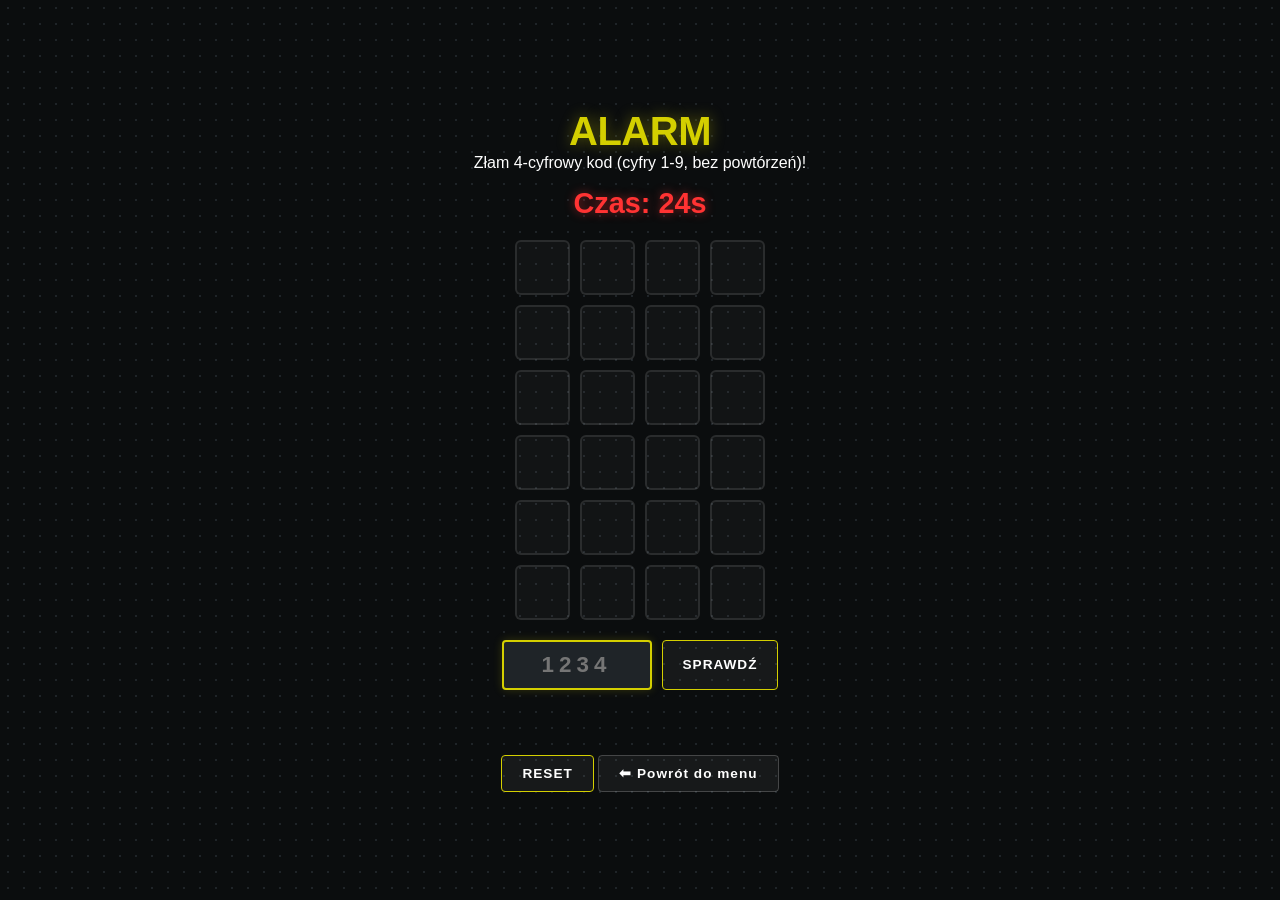
==== alarm/index.html @ e302a50f "Add files via upload" ====
<!DOCTYPE html>
<html lang="pl">
<head>
  <meta charset="UTF-8">
  <meta name="viewport" content="width=device-width, initial-scale=1.0">
  <title>Alarm - Rozbrajanie Kodów</title>
  <style>
    * {
      box-sizing: border-box;
      margin: 0;
      padding: 0;
      font-family: 'Segoe UI', Tahoma, Geneva, Verdana, sans-serif;
    }

    body {
      background-color: #0b0d0e;
      background-image: radial-gradient(#1f2428 1px, transparent 1px);
      background-size: 16px 16px;
      color: #fff;
      min-height: 100vh;
      display: flex;
      flex-direction: column;
      align-items: center;
      justify-content: center;
      padding: 20px;
    }

    .header {
      text-align: center;
      margin-bottom: 15px;
    }

    h1 {
      font-size: 2.5rem;
      font-weight: 800;
      letter-spacing: -0.5px;
      color: #d4cf00;
      text-shadow: 0 0 15px rgba(212, 207, 0, 0.4);
    }

    /* Licznik czasu */
    .timer-container {
      font-size: 1.8rem;
      font-weight: 800;
      color: #ff3333;
      margin-bottom: 20px;
      text-shadow: 0 0 10px rgba(255, 51, 51, 0.5);
    }

    /* Siatka z próbami (Wordle-style) */
    .attempts-grid {
      display: flex;
      flex-direction: column;
      gap: 10px;
      margin-bottom: 20px;
    }

    .row {
      display: flex;
      gap: 10px;
    }

    .tile {
      width: 55px;
      height: 55px;
      border: 2px solid rgba(255, 255, 255, 0.1);
      border-radius: 6px;
      background: rgba(255, 255, 255, 0.03);
      display: flex;
      align-items: center;
      justify-content: center;
      font-size: 1.6rem;
      font-weight: 800;
      text-shadow: 0 0 5px rgba(0,0,0,0.5);
    }

    /* Kolory statusów cyfr */
    .tile.correct {
      background-color: #2e7d32; /* Zielony - dobre miejsce */
      border-color: #4caf50;
      box-shadow: 0 0 10px #4caf50;
    }

    .tile.present {
      background-color: #f57f17; /* Żółty - złe miejsce */
      border-color: #fbc02d;
      box-shadow: 0 0 10px #fbc02d;
    }

    .tile.absent {
      background-color: #c62828; /* Czerwony - brak cyfry */
      border-color: #ef5350;
      box-shadow: 0 0 10px #ef5350;
    }

    /* Pole wprowadzania kodu */
    .input-section {
      display: flex;
      gap: 10px;
      margin-bottom: 20px;
    }

    input {
      width: 150px;
      padding: 10px;
      font-size: 1.4rem;
      font-weight: 700;
      text-align: center;
      letter-spacing: 5px;
      background: #1f2428;
      border: 2px solid #d4cf00;
      border-radius: 4px;
      color: #fff;
      outline: none;
      box-shadow: 0 0 10px rgba(212, 207, 0, 0.2);
    }

    .btn {
      background: rgba(255, 255, 255, 0.05);
      border: 1px solid #d4cf00;
      color: #fff;
      padding: 10px 20px;
      font-size: 0.85rem;
      font-weight: 700;
      letter-spacing: 1px;
      cursor: pointer;
      border-radius: 4px;
      transition: all 0.2s ease;
      text-decoration: none;
    }

    .btn:hover {
      background: #d4cf00;
      color: #0b0d0e;
      box-shadow: 0 0 15px #d4cf00;
    }

    /* Wyświetlanie wyniku / komunikatu */
    .message {
      font-size: 1.2rem;
      font-weight: 700;
      height: 30px;
      margin-bottom: 15px;
      text-align: center;
    }

    .back-btn {
      border-color: rgba(255, 255, 255, 0.2);
      margin-top: 10px;
    }

    .back-btn:hover {
      background: #fff;
      color: #000;
      box-shadow: 0 0 10px #fff;
    }
  </style>
</head>
<body>

  <div class="header">
    <h1>ALARM</h1>
    <p>Złam 4-cyfrowy kod (cyfry 1-9, bez powtórzeń)!</p>
  </div>

  <div class="timer-container">
    Czas: <span id="timer">25</span>s
  </div>

  <div class="attempts-grid" id="grid"></div>

  <div class="input-section">
    <input type="text" id="code-input" maxlength="4" placeholder="1234" autofocus autocomplete="off">
    <button class="btn" onclick="submitGuess()">SPRAWDŹ</button>
  </div>

  <div class="message" id="message"></div>

  <div>
    <button class="btn" onclick="initGame()">RESET</button>
    <a href="../index.html" class="btn back-btn">⬅ Powrót do menu</a>
  </div>

  <script>
    let secretCode = [];
    let currentAttempt = 0;
    const maxAttempts = 6;
    let timeLeft = 25;
    let timerInterval = null;
    let gameOver = false;
    let audioCtx = null;
    let alarmInterval = null;

    // Inicjalizacja dźwięku alarmu za pomocą Web Audio API
    function playAlarmSound() {
      if (!audioCtx) {
        audioCtx = new (window.AudioContext || window.webkitAudioContext)();
      }

      function beep() {
        if (!gameOver) return;
        const osc = audioCtx.createOscillator();
        const gain = audioCtx.createGain();
        osc.type = 'sawtooth';
        osc.frequency.setValueAtTime(800, audioCtx.currentTime);
        osc.frequency.exponentialRampToValueAtTime(400, audioCtx.currentTime + 0.3);
        
        gain.gain.setValueAtTime(0.3, audioCtx.currentTime);
        gain.gain.exponentialRampToValueAtTime(0.01, audioCtx.currentTime + 0.3);

        osc.connect(gain);
        gain.connect(audioCtx.destination);

        osc.start();
        osc.stop(audioCtx.currentTime + 0.3);
      }

      beep();
      alarmInterval = setInterval(beep, 500);
    }

    function stopAlarmSound() {
      if (alarmInterval) {
        clearInterval(alarmInterval);
        alarmInterval = null;
      }
    }

    // Losowanie 4 unikalnych cyfr od 1 do 9
    function generateSecretCode() {
      const digits = ['1', '2', '3', '4', '5', '6', '7', '8', '9'];
      digits.sort(() => Math.random() - 0.5);
      return digits.slice(0, 4);
    }

    // Inicjalizacja gry
    function initGame() {
      stopAlarmSound();
      gameOver = false;
      currentAttempt = 0;
      timeLeft = 25;
      secretCode = generateSecretCode();
      
      document.getElementById('timer').innerText = timeLeft;
      document.getElementById('message').innerText = '';
      document.getElementById('message').style.color = '#fff';
      document.getElementById('code-input').disabled = false;
      document.getElementById('code-input').value = '';
      document.getElementById('code-input').focus();

      // Tworzenie pustej siatki
      const grid = document.getElementById('grid');
      grid.innerHTML = '';
      for (let i = 0; i < maxAttempts; i++) {
        const row = document.createElement('div');
        row.className = 'row';
        for (let j = 0; j < 4; j++) {
          const tile = document.createElement('div');
          tile.className = 'tile';
          row.appendChild(tile);
        }
        grid.appendChild(row);
      }

      // Odliczanie czasu
      clearInterval(timerInterval);
      timerInterval = setInterval(() => {
        timeLeft--;
        document.getElementById('timer').innerText = timeLeft;
        
        if (timeLeft <= 0) {
          endGame(false, "⏰ CZAS MINĄŁ! ALARM AKTYWOWANY!");
        }
      }, 1000);
    }

    // Sprawdzanie wpisanego kodu
    function submitGuess() {
      if (gameOver) return;

      const input = document.getElementById('code-input');
      const guess = input.value.trim();

      // Walidacja
      if (guess.length !== 4 || isNaN(guess) || guess.includes('0')) {
        alert("Wpisz dokładnie 4 cyfry z zakresu 1-9!");
        return;
      }

      // Sprawdzenie powtórzeń
      const uniqueDigits = new Set(guess.split(''));
      if (uniqueDigits.size !== 4) {
        alert("Cyfry nie mogą się powtarzać!");
        return;
      }

      const rows = document.querySelectorAll('.row');
      const currentRowTiles = rows[currentAttempt].children;
      const guessArray = guess.split('');

      // Nakładanie cyfr i sprawdzanie kolorów
      guessArray.forEach((char, i) => {
        currentRowTiles[i].innerText = char;

        if (char === secretCode[i]) {
          currentRowTiles[i].classList.add('correct'); // Zielony
        } else if (secretCode.includes(char)) {
          currentRowTiles[i].classList.add('present'); // Żółty
        } else {
          currentRowTiles[i].classList.add('absent');  // Czerwony
        }
      });

      // Wygrana
      if (guess === secretCode.join('')) {
        endGame(true, "🎉 ALARM ROZBROJONY! BRAWO!");
        return;
      }

      currentAttempt++;
      input.value = '';

      // Przegrana (brak szans)
      if (currentAttempt >= maxAttempts) {
        endGame(false, `🚨 PRZEGRANA! KOD TO: ${secretCode.join('')}`);
      }
    }

    // Pozwolenie na zatwierdzanie klawiszem Enter
    document.getElementById('code-input').addEventListener('keypress', function (e) {
      if (e.key === 'Enter') {
        submitGuess();
      }
    });

    // Koniec gry
    function endGame(win, msg) {
      gameOver = true;
      clearInterval(timerInterval);
      document.getElementById('code-input').disabled = true;
      
      const msgDiv = document.getElementById('message');
      msgDiv.innerText = msg;

      if (win) {
        msgDiv.style.color = '#4caf50';
      } else {
        msgDiv.style.color = '#ff3333';
        playAlarmSound(); // Włącz dźwięk alarmu przy przegranej
      }
    }

    // Start gry
    initGame();
  </script>
</body>
</html>
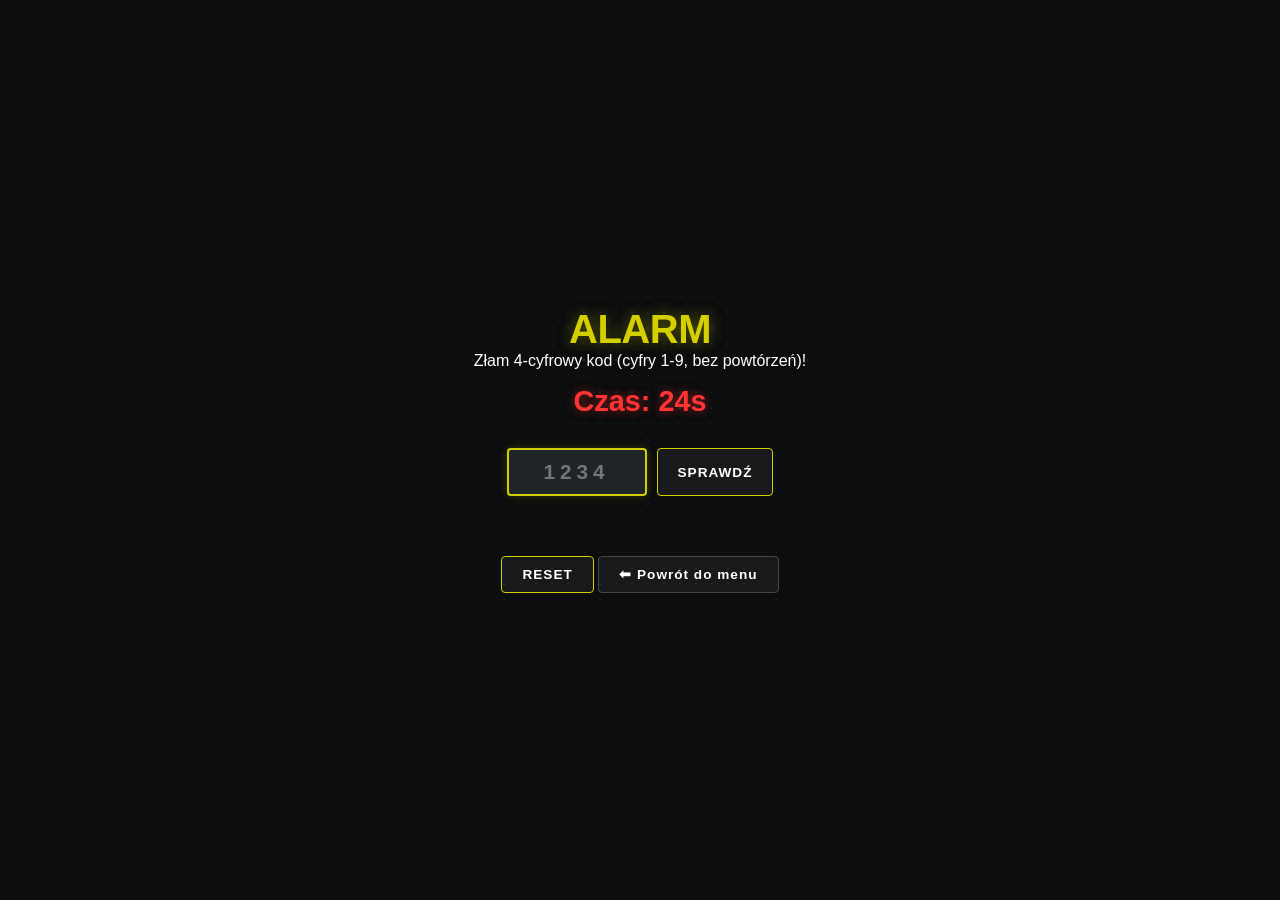
==== commit 8eba4fc7: "Update index.html" ====
--- a/alarm/index.html
+++ b/alarm/index.html
@@ -43,16 +43,31 @@
       font-size: 1.8rem;
       font-weight: 800;
       color: #ff3333;
-      margin-bottom: 20px;
+      margin-bottom: 15px;
       text-shadow: 0 0 10px rgba(255, 51, 51, 0.5);
     }
 
-    /* Siatka z próbami (Wordle-style) */
+    /* Kontener na próby z przewijaniem (dla nieskończonych prób) */
+    .attempts-wrapper {
+      max-height: 280px;
+      overflow-y: auto;
+      padding-right: 5px;
+      margin-bottom: 15px;
+    }
+
+    /* Pasek przewijania */
+    .attempts-wrapper::-webkit-scrollbar {
+      width: 6px;
+    }
+    .attempts-wrapper::-webkit-scrollbar-thumb {
+      background: #d4cf00;
+      border-radius: 3px;
+    }
+
     .attempts-grid {
       display: flex;
       flex-direction: column;
       gap: 10px;
-      margin-bottom: 20px;
     }
 
     .row {
@@ -61,15 +76,15 @@
     }
 
     .tile {
-      width: 55px;
-      height: 55px;
+      width: 50px;
+      height: 50px;
       border: 2px solid rgba(255, 255, 255, 0.1);
       border-radius: 6px;
       background: rgba(255, 255, 255, 0.03);
       display: flex;
       align-items: center;
       justify-content: center;
-      font-size: 1.6rem;
+      font-size: 1.5rem;
       font-weight: 800;
       text-shadow: 0 0 5px rgba(0,0,0,0.5);
     }
@@ -97,13 +112,13 @@
     .input-section {
       display: flex;
       gap: 10px;
-      margin-bottom: 20px;
+      margin-bottom: 15px;
     }
 
     input {
-      width: 150px;
+      width: 140px;
       padding: 10px;
-      font-size: 1.4rem;
+      font-size: 1.3rem;
       font-weight: 700;
       text-align: center;
       letter-spacing: 5px;
@@ -135,7 +150,7 @@
       box-shadow: 0 0 15px #d4cf00;
     }
 
-    /* Wyświetlanie wyniku / komunikatu */
+    /* Komunikaty wygranej / przegranej */
     .message {
       font-size: 1.2rem;
       font-weight: 700;
@@ -167,7 +182,9 @@
     Czas: <span id="timer">25</span>s
   </div>
 
-  <div class="attempts-grid" id="grid"></div>
+  <div class="attempts-wrapper" id="wrapper">
+    <div class="attempts-grid" id="grid"></div>
+  </div>
 
   <div class="input-section">
     <input type="text" id="code-input" maxlength="4" placeholder="1234" autofocus autocomplete="off">
@@ -183,15 +200,13 @@
 
   <script>
     let secretCode = [];
-    let currentAttempt = 0;
-    const maxAttempts = 6;
     let timeLeft = 25;
     let timerInterval = null;
     let gameOver = false;
     let audioCtx = null;
     let alarmInterval = null;
 
-    // Inicjalizacja dźwięku alarmu za pomocą Web Audio API
+    // Dźwięk syreny przy przegranej
     function playAlarmSound() {
       if (!audioCtx) {
         audioCtx = new (window.AudioContext || window.webkitAudioContext)();
@@ -237,7 +252,6 @@
     function initGame() {
       stopAlarmSound();
       gameOver = false;
-      currentAttempt = 0;
       timeLeft = 25;
       secretCode = generateSecretCode();
       
@@ -247,29 +261,16 @@
       document.getElementById('code-input').disabled = false;
       document.getElementById('code-input').value = '';
       document.getElementById('code-input').focus();
-
-      // Tworzenie pustej siatki
-      const grid = document.getElementById('grid');
-      grid.innerHTML = '';
-      for (let i = 0; i < maxAttempts; i++) {
-        const row = document.createElement('div');
-        row.className = 'row';
-        for (let j = 0; j < 4; j++) {
-          const tile = document.createElement('div');
-          tile.className = 'tile';
-          row.appendChild(tile);
-        }
-        grid.appendChild(row);
-      }
-
-      // Odliczanie czasu
+      document.getElementById('grid').innerHTML = '';
+
+      // Reset i odliczanie zegara
       clearInterval(timerInterval);
       timerInterval = setInterval(() => {
         timeLeft--;
         document.getElementById('timer').innerText = timeLeft;
         
         if (timeLeft <= 0) {
-          endGame(false, "⏰ CZAS MINĄŁ! ALARM AKTYWOWANY!");
+          endGame(false, `⏰ CZAS MINĄŁ! KOD TO: ${secretCode.join('')}`);
         }
       }, 1000);
     }
@@ -281,35 +282,44 @@
       const input = document.getElementById('code-input');
       const guess = input.value.trim();
 
-      // Walidacja
+      // Walidacja pola wprowadzania
       if (guess.length !== 4 || isNaN(guess) || guess.includes('0')) {
         alert("Wpisz dokładnie 4 cyfry z zakresu 1-9!");
         return;
       }
 
-      // Sprawdzenie powtórzeń
       const uniqueDigits = new Set(guess.split(''));
       if (uniqueDigits.size !== 4) {
         alert("Cyfry nie mogą się powtarzać!");
         return;
       }
 
-      const rows = document.querySelectorAll('.row');
-      const currentRowTiles = rows[currentAttempt].children;
+      // Dynamiczne tworzenie wiersza dla nowej próby
+      const grid = document.getElementById('grid');
+      const row = document.createElement('div');
+      row.className = 'row';
+
       const guessArray = guess.split('');
-
-      // Nakładanie cyfr i sprawdzanie kolorów
       guessArray.forEach((char, i) => {
-        currentRowTiles[i].innerText = char;
+        const tile = document.createElement('div');
+        tile.className = 'tile';
+        tile.innerText = char;
 
         if (char === secretCode[i]) {
-          currentRowTiles[i].classList.add('correct'); // Zielony
+          tile.classList.add('correct'); // Zielony
         } else if (secretCode.includes(char)) {
-          currentRowTiles[i].classList.add('present'); // Żółty
+          tile.classList.add('present'); // Żółty
         } else {
-          currentRowTiles[i].classList.add('absent');  // Czerwony
+          tile.classList.add('absent');  // Czerwony
         }
+        row.appendChild(tile);
       });
+
+      grid.appendChild(row);
+
+      // Automatyczne przewijanie na dół do najnowszej próby
+      const wrapper = document.getElementById('wrapper');
+      wrapper.scrollTop = wrapper.scrollHeight;
 
       // Wygrana
       if (guess === secretCode.join('')) {
@@ -317,16 +327,11 @@
         return;
       }
 
-      currentAttempt++;
       input.value = '';
-
-      // Przegrana (brak szans)
-      if (currentAttempt >= maxAttempts) {
-        endGame(false, `🚨 PRZEGRANA! KOD TO: ${secretCode.join('')}`);
-      }
-    }
-
-    // Pozwolenie na zatwierdzanie klawiszem Enter
+      input.focus();
+    }
+
+    // Enter do wysyłania odpowiedzi
     document.getElementById('code-input').addEventListener('keypress', function (e) {
       if (e.key === 'Enter') {
         submitGuess();
@@ -346,12 +351,12 @@
         msgDiv.style.color = '#4caf50';
       } else {
         msgDiv.style.color = '#ff3333';
-        playAlarmSound(); // Włącz dźwięk alarmu przy przegranej
-      }
-    }
-
-    // Start gry
+        playAlarmSound(); // Włącza dźwięk syreny przy braku czasu
+      }
+    }
+
+    // Start gry przy wejściu
     initGame();
   </script>
 </body>
-</html>+</html>
